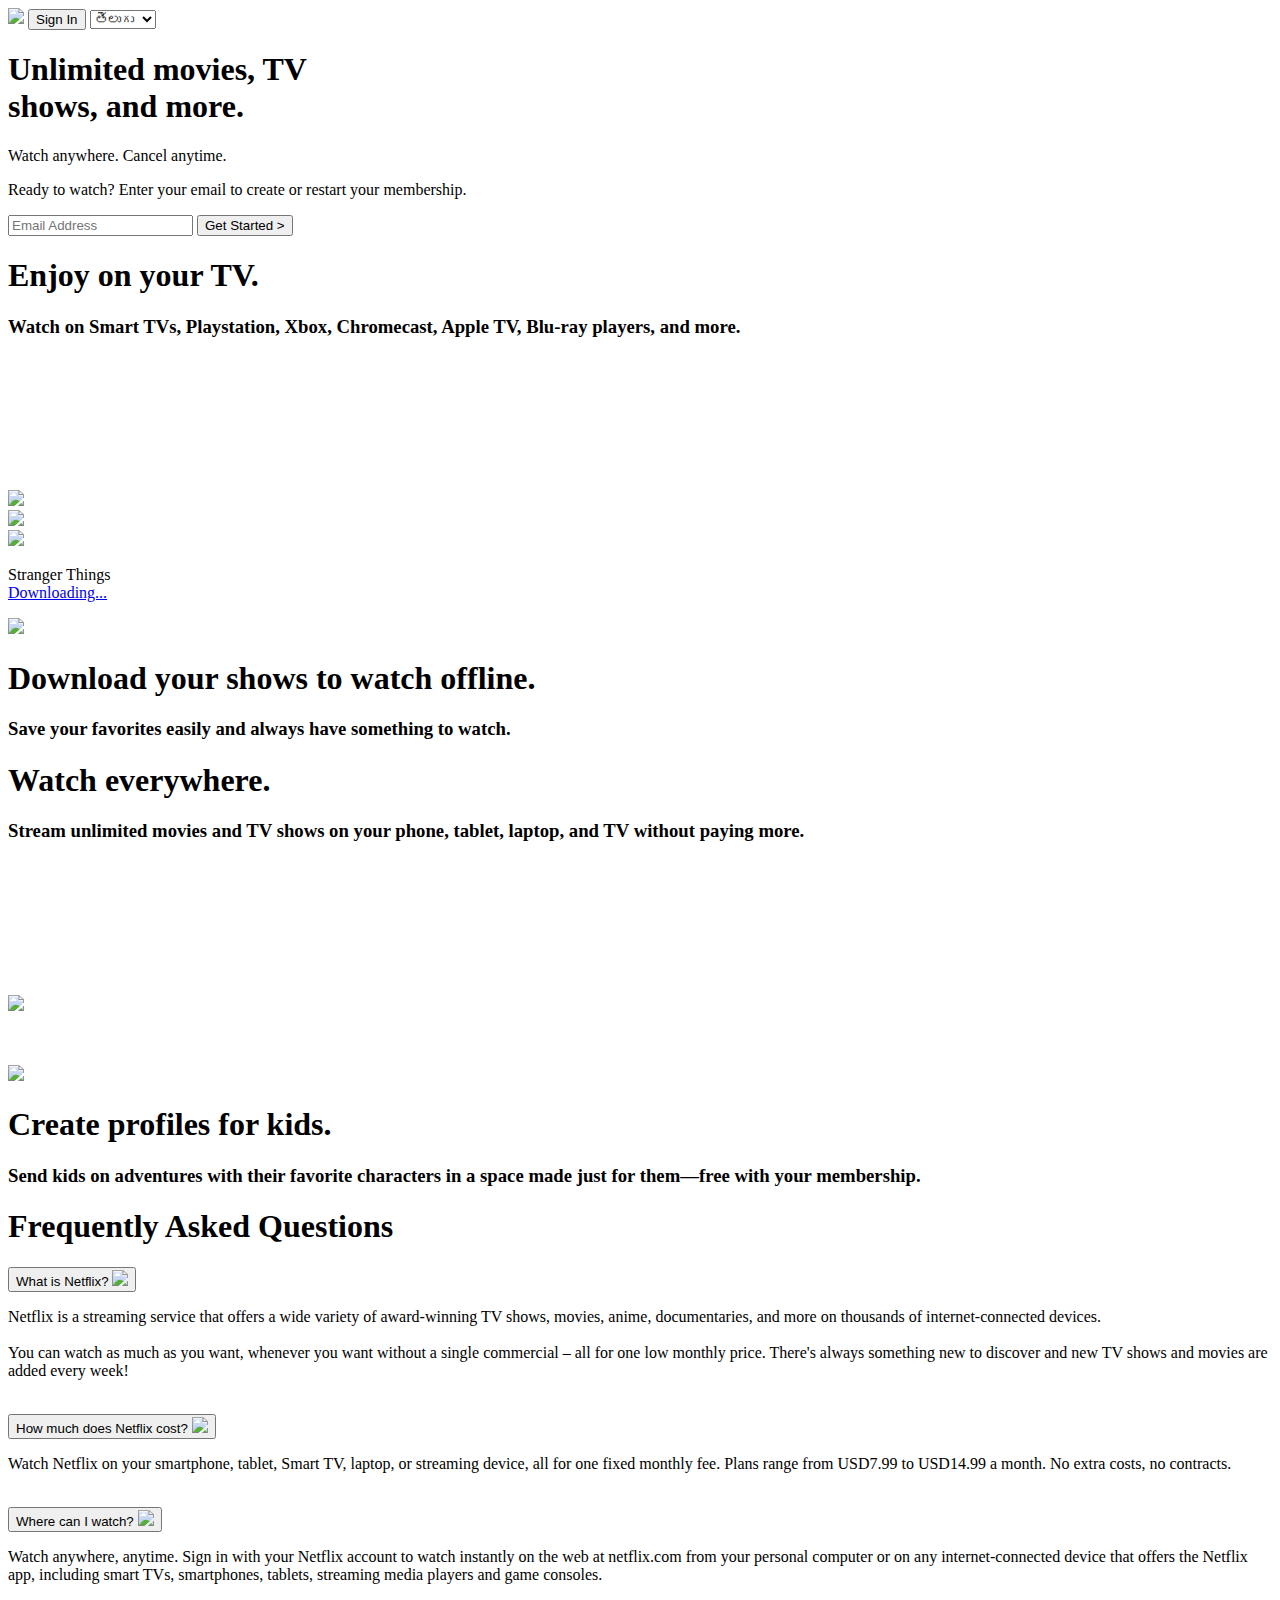
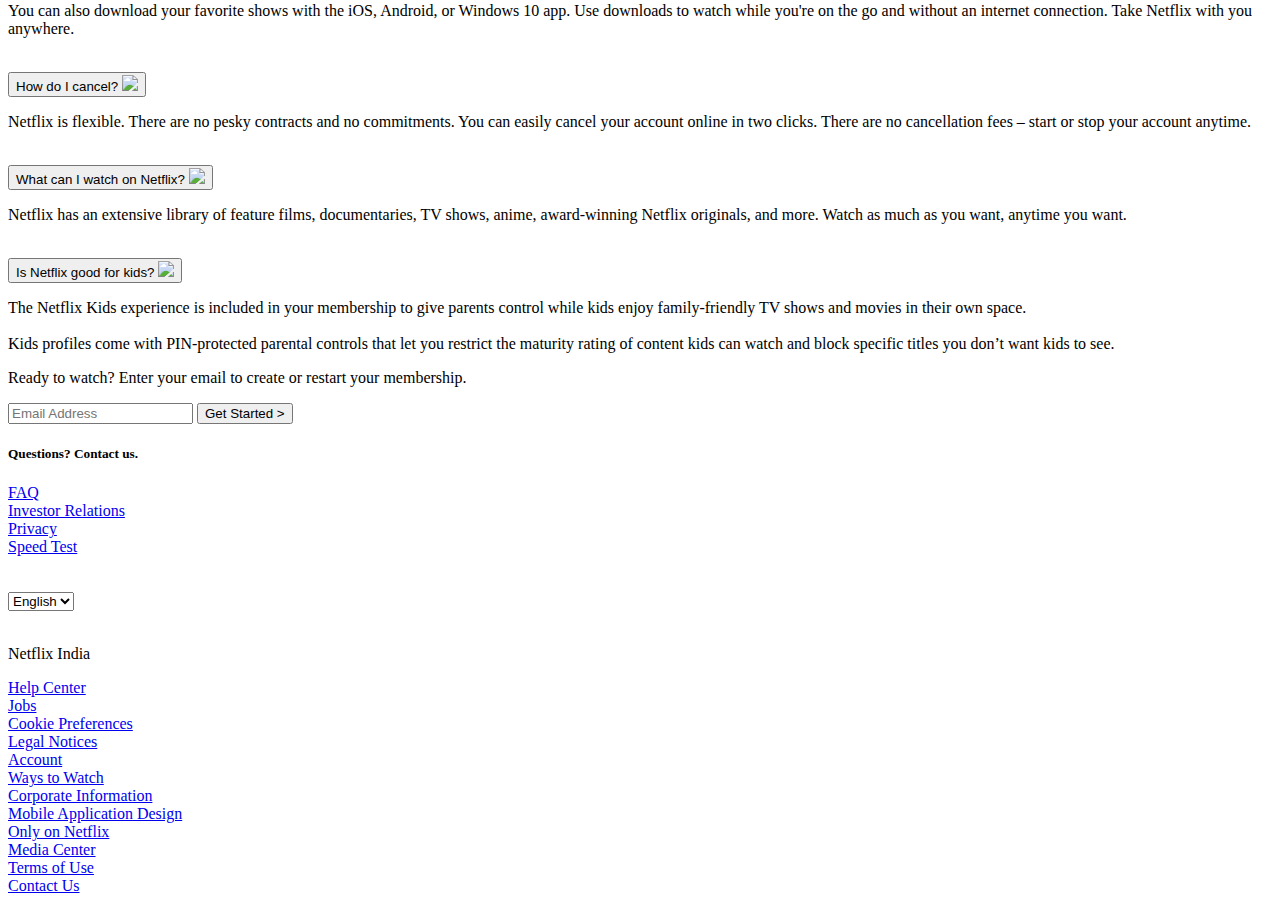
==== index.html @ 372e16b1 "Add files via upload" ====
<!DOCTYPE html>
<html lang="en">
<head>
    <meta charset="UTF-8">
    <!--for responsive design -->
    <meta name="viewport" content="width=device-width, initial-scale=1.0"> 
    <title>Neflix - Watch TV Shows Online, Watch Movies Online</title>
    <!-- TAB ICON LINK -->
    <link rel="tab-icon" href="file/images/tab-icon.png">
    <!-- STYLE CSS FILE -->
    <link rel="stylesheet" type="text/css" href="file/css/style.css">
    <!-- BOOTSTRAP CSS LINK 
    <link href="https://cdn.jsdelivr.net/npm/bootstrap@5.1.3/dist/css/bootstrap.min.css" rel="stylesheet" integrity="sha384-1BmE4kWBq78iYhFldvKuhfTAU6auU8tT94WrHftjDbrCEXSU1oBoqyl2QvZ6jIW3" crossorigin="anonymous">-->
</head>
<body>
    <!-- HEADER SECTION STARTS -->
    <header class="showcase">
        <!-- NAVBAR -->
        <nav class="showcase-top">
            <img id="logo" src="file/images/logo.png">
            <button class="submit" type="submit">Sign In</button>
            <select>
                <option value="/telugu/">తెలుగు</option>
                <option value="/Indian-en/">English</option>
            </select>
        </nav>
        <!-- GET STARTED -->
        <div class="get-started-container">
            <h1>Unlimited movies, TV <br> shows, and more.</h1>
            <p class="para-1">Watch anywhere. Cancel anytime.</p>
            <p class="para-2">Ready to watch? Enter your email to create or restart your membership.</p>
            <input type="text" name="email" placeholder="Email Address">
            <button type="submit">Get Started ></button>
        </div>
    </header>
    <!-- HEADER SECTION ENDS -->

    <!-- MAIN SECTION STARTS -->
    <section class="main-section">
        <!-- ENJOY ON YOUR TV -->
        <div class="section-container">
            <div class="left-column">
                <h1>Enjoy on your TV.</h1>
                <h3>Watch on Smart TVs, Playstation, Xbox, Chromecast, Apple TV, Blu-ray players, and more.</h3>
            </div>
            <div class="right-column">
                <img src="file/images/tv.png">
                <video class="video-1" autoplay="" playsinline="" muted="" loop="">
                    <source src="file/videos/video1.m4v" type="video/mp4">
                </video>
            </div>
        </div>
        <!-- DOWNLOAD YOU SHOW TO WATCH OFFLINE -->
        <div class="section2-container">
            <div class="left-column">
                <img src="file/images/download.jpg">
                <div class="box">
                    <img class="boxshot" src="file/images/boxshot.png">
                    <p>
                        Stranger Things
                        <br>
                        <a href="#">Downloading...</a>
                    </p>
                    <img class="download-gif" src="https://assets.nflxext.com/ffe/siteui/acquisition/ourStory/fuji/desktop/download-icon.gif">
                </div>
            </div>
            <div class="right-column">
                <h1>Download your shows to watch offline.</h1>
                <h3>Save your favorites easily and always have something to watch.</h3>
            </div>
        </div>
        <!-- WATCH EVERY WHERE -->
        <div class="section-container">
            <div class="left-column">
                <h1>Watch everywhere.</h1>
                <h3>Stream unlimited movies and TV shows on your phone, tablet, laptop, and TV without paying more.</h3>
            </div>
            <div class="right-column">
                <img src="file/images/computer.png">
                <video class="video-2" autoplay="" playsinline="" muted="" loop="">
                    <source src="file/videos/video2.m4v" type="video/mp4">
                </video>
            </div>
        </div>
        <!-- CREATE PROFILE FOR KIDS -->
        <div style="padding-top: 50px;" class="section2-container">
            <div class="left-column">
                <img src="file/images/create_profile.png">
            </div>
            <div class="right-column">
                <h1>Create profiles for kids.</h1>
                <h3>Send kids on adventures with their favorite characters in a space made just for them—free with your membership.</h3>
            </div>
        </div>
    </section>
    <!-- MAIN SECTION ENDS -->

    <!-- QUESTION SECTION STARTS -->
    <section class="question-container">
        <h1>Frequently Asked Questions</h1>
        <!-- QUESTION 1 -->
            <button id="question1" type="button">
                What is Netflix?
                <img src="file/images/plus.png">
            </button>
            <div id="answer1" class="answer1">
                <p>
                    Netflix is a streaming service that offers a wide variety of award-winning TV shows, movies, anime, documentaries, and more on thousands of internet-connected devices.
                    <br><br>
                    You can watch as much as you want, whenever you want without a single commercial – all for one low monthly price. There's always something new to discover and new TV shows and movies are added every week!
                </p>
            </div>
            <br>
            <!-- QUESTION 2 -->
            <button id="question2" type="button">
                How much does Netflix cost?
                <img src="file/images/plus.png">
            </button>
            <div id="answer2" class="answer2">
                <p>
                    Watch Netflix on your smartphone, tablet, Smart TV, laptop, or streaming device, all for one fixed monthly fee. Plans range from USD7.99 to USD14.99 a month. No extra costs, no contracts.
                </p>
            </div>
            <br>
            <!-- QUESTION 3 -->
            <button id="question3" type="button">
                Where can I watch?
                <img src="file/images/plus.png">
            </button>
            <div id="answer3" class="answer3">
                <p>
                    Watch anywhere, anytime. Sign in with your Netflix account to watch instantly on the web at netflix.com from your personal computer or on any internet-connected device that offers the Netflix app, including smart TVs, smartphones, tablets, streaming media players and game consoles.
                    <br><br>
                    You can also download your favorite shows with the iOS, Android, or Windows 10 app. Use downloads to watch while you're on the go and without an internet connection. Take Netflix with you anywhere.
                </p>
            </div>
            <br>
            <!-- QUESTION 4 -->
            <button id="question4" type="button">
                How do I cancel?
                <img src="file/images/plus.png">
            </button>
            <div id="answer4" class="answer4">
                <p>
                    Netflix is flexible. There are no pesky contracts and no commitments. You can easily cancel your account online in two clicks. There are no cancellation fees – start or stop your account anytime.
                </p>
            </div>
            <br>
            <!-- QUESTION 5 -->
            <button id="question5" type="button">
                What can I watch on Netflix?
                <img src="file/images/plus.png">
            </button>
            <div id="answer5" class="answer5">
                <p>
                    Netflix has an extensive library of feature films, documentaries, TV shows, anime, award-winning Netflix originals, and more. Watch as much as you want, anytime you want.
                </p>
            </div>
            <br>
            <!-- QUESTION 6 -->
            <button id="question6" type="button">
                Is Netflix good for kids?
                <img src="file/images/plus.png">
            </button>
            <div id="answer6" class="answer6">
                <p>
                    The Netflix Kids experience is included in your membership to give parents control while kids enjoy family-friendly TV shows and movies in their own space.
                    <br><br>
                    Kids profiles come with PIN-protected parental controls that let you restrict the maturity rating of content kids can watch and block specific titles you don’t want kids to see.
                </p>
            </div>
    </section>
    <!-- QUESTION SECTION ENDS -->

    <!-- EMAIL ADDRESS STARTS-->
    <div class="email-address-container">
            <p>Ready to watch? Enter your email to create or restart your membership.</p>
            <input type="text" name="email" placeholder="Email Address">
            <button type="submit">Get Started ></button>
    </div>
    <!-- EMAIL ADDRESS ENDS-->

    <!-- FOOTER SECTION STARTS -->
    <footer>
        <h5>Questions? Contact us.</h5>
        <div class="content">
            <div class="middle box">
                <div><a href="#">FAQ</a></div>
                <div><a href="#">Investor Relations</a></div>
                <div><a href="#">Privacy</a></div>
                <div><a href="#">Speed Test</a></div>
                <br><br>
                <select>
                    <option value="/Indian-en/">English</option>
                    <option value="/telugu/">తెలుగు</option>
                </select>
                <br><br>
                <p>Netflix India</p>
            </div>
            
            <div class="middle box">
              <div><a href="#">Help Center</a></div>
              <div><a href="#">Jobs</a></div>
              <div><a href="#">Cookie Preferences</a></div>
              <div><a href="#">Legal Notices</a></div>
            </div>
            
            <div class="middle box">
                <div><a href="#">Account</a></div>
                <div><a href="#">Ways to Watch</a></div>
                <div><a href="#">Corporate Information</a></div>
                <div><a href="#">Mobile Application Design</a></div>
                <div><a href="#">Only on Netflix</a></div>
            </div>

            <div class="middle box">
                <div><a href="#">Media Center</a></div>
                <div><a href="#">Terms of Use</a></div>
                <div><a href="#">Contact Us</a></div>
            </div>

    </footer>
    <!-- FOOTER SECTION ENDS -->


    <script src="file/js/script.js"></script>
</body>  
</html>
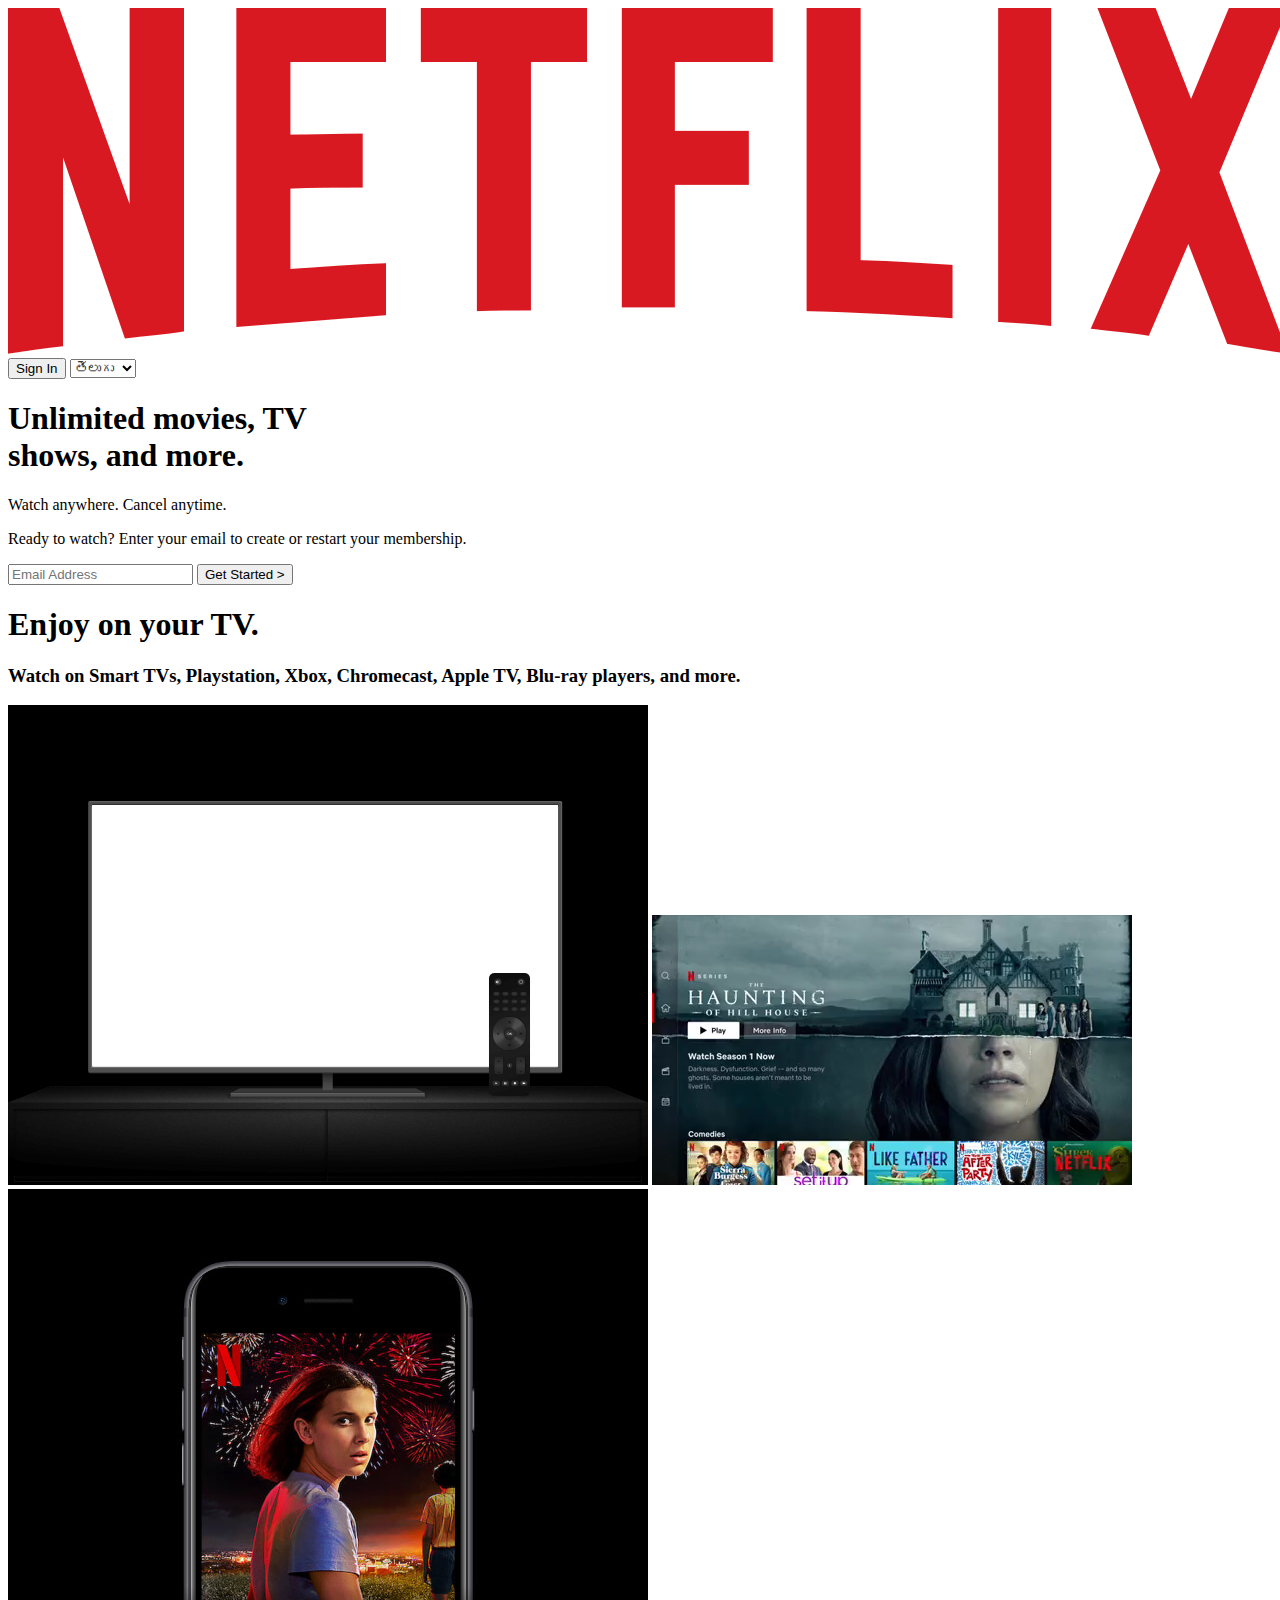
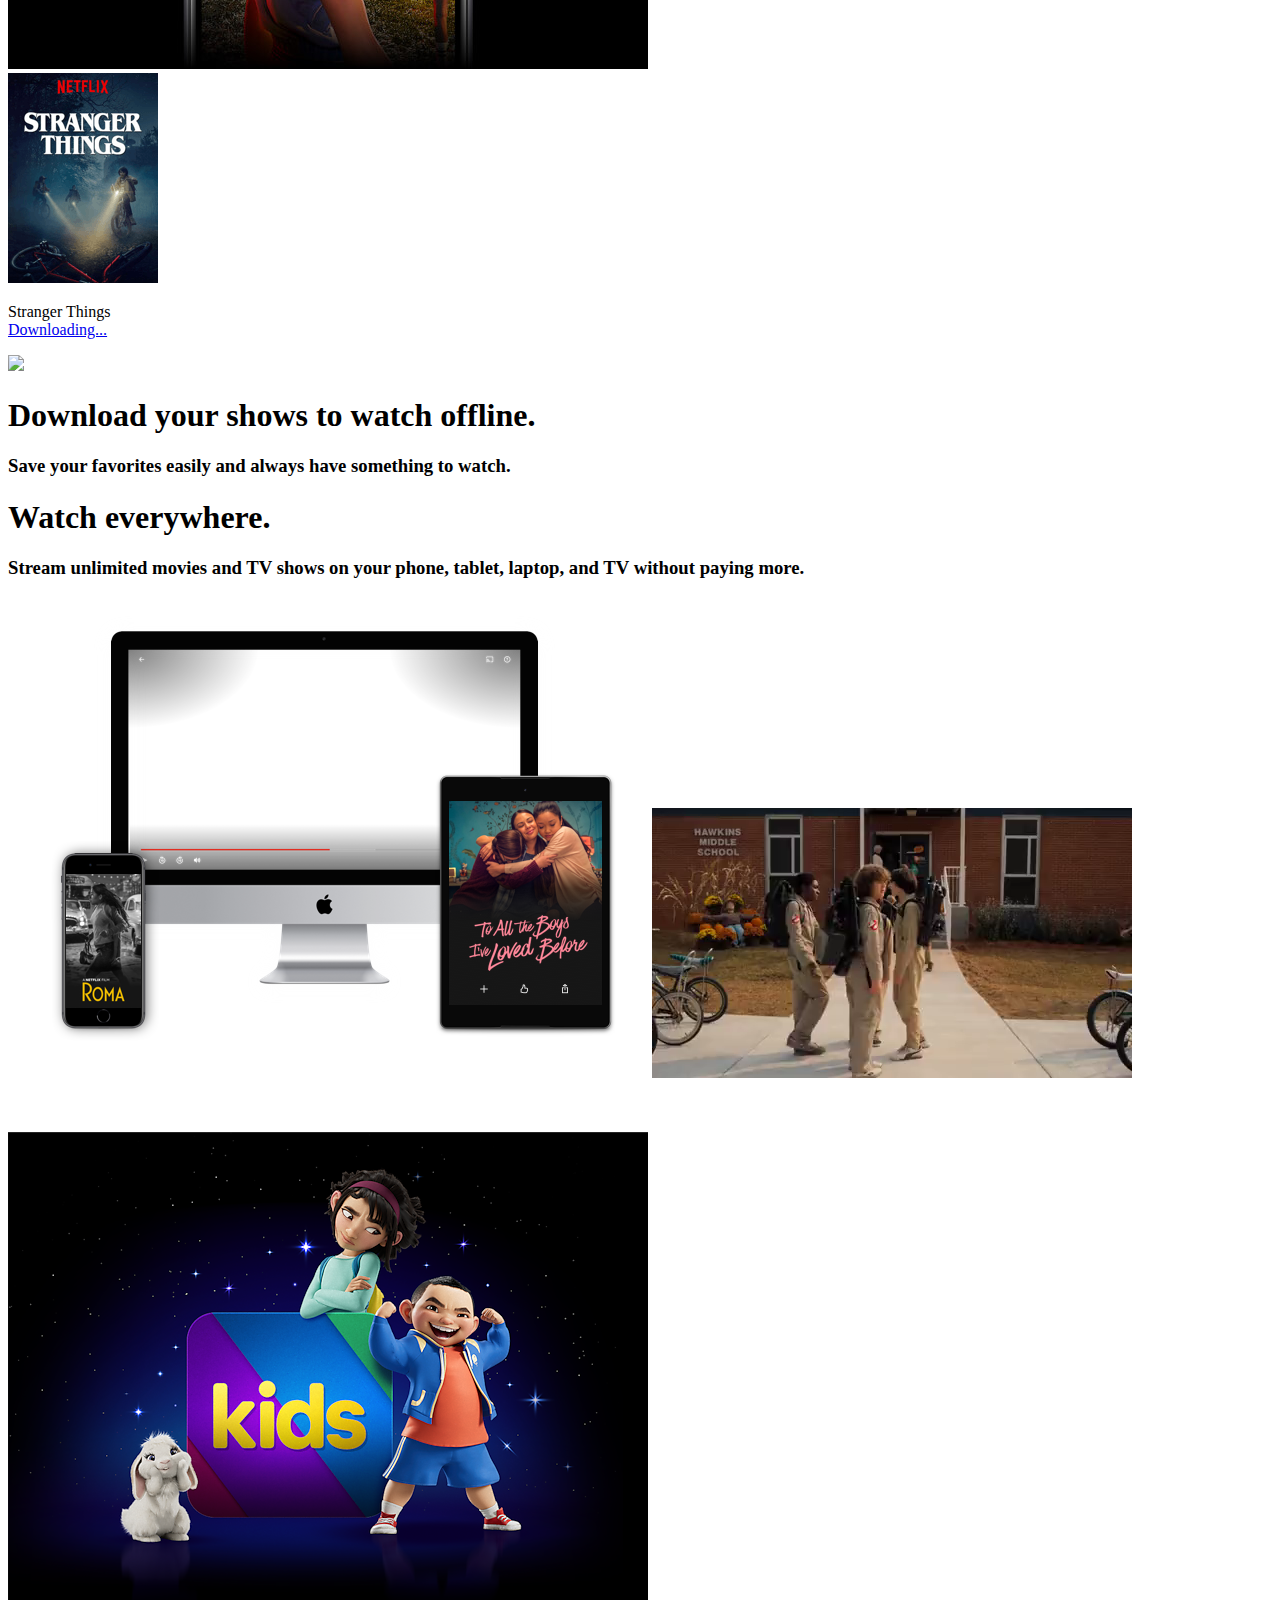
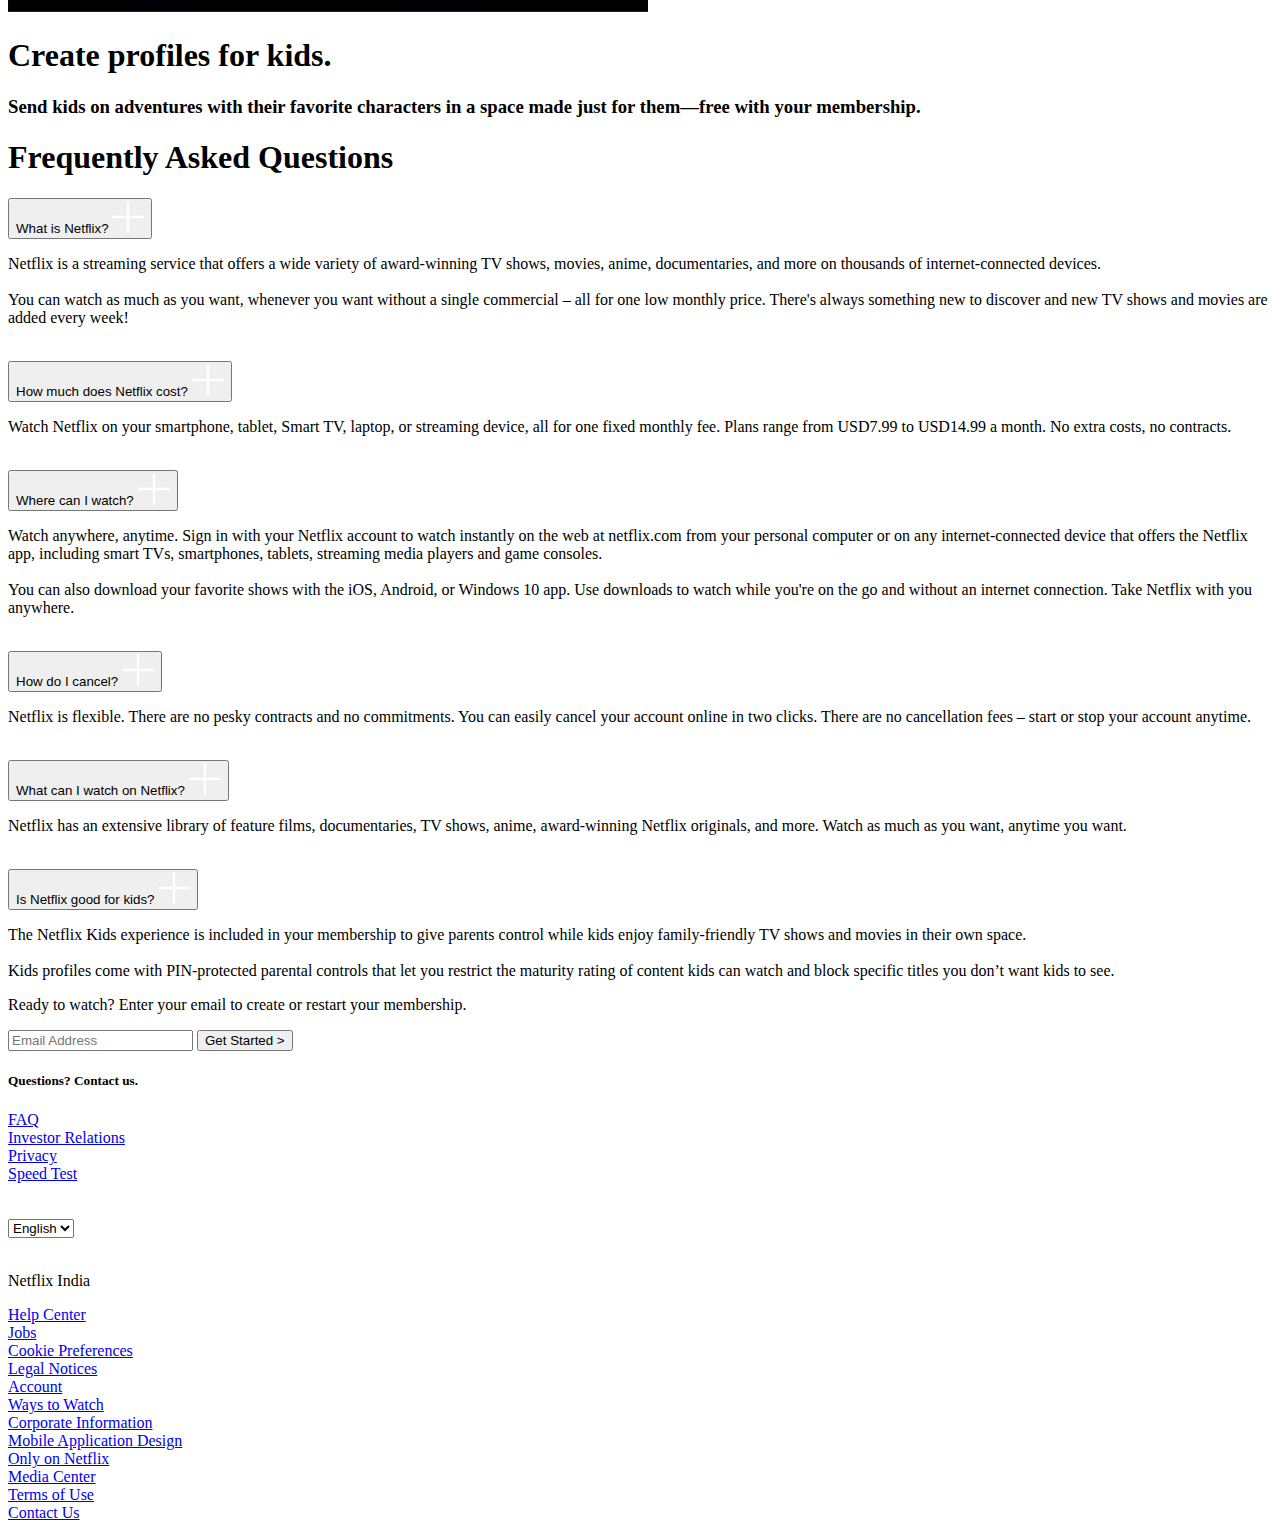
==== commit 8c585c2f: "Update index.html" ====
--- a/index.html
+++ b/index.html
@@ -6,18 +6,18 @@
     <meta name="viewport" content="width=device-width, initial-scale=1.0"> 
     <title>Neflix - Watch TV Shows Online, Watch Movies Online</title>
     <!-- TAB ICON LINK -->
-    <link rel="tab-icon" href="file/images/tab-icon.png">
+    <link rel="tab-icon" href="images/tab-icon.png">
     <!-- STYLE CSS FILE -->
-    <link rel="stylesheet" type="text/css" href="file/css/style.css">
-    <!-- BOOTSTRAP CSS LINK 
-    <link href="https://cdn.jsdelivr.net/npm/bootstrap@5.1.3/dist/css/bootstrap.min.css" rel="stylesheet" integrity="sha384-1BmE4kWBq78iYhFldvKuhfTAU6auU8tT94WrHftjDbrCEXSU1oBoqyl2QvZ6jIW3" crossorigin="anonymous">-->
+    <link rel="stylesheet" type="text/css" href="style.css">
+    <!-- BOOTSTRAP CSS LINK -->
+    <link href="https://cdn.jsdelivr.net/npm/bootstrap@5.1.3/dist/css/bootstrap.min.css" rel="stylesheet" integrity="sha384-1BmE4kWBq78iYhFldvKuhfTAU6auU8tT94WrHftjDbrCEXSU1oBoqyl2QvZ6jIW3" crossorigin="anonymous">
 </head>
 <body>
     <!-- HEADER SECTION STARTS -->
     <header class="showcase">
         <!-- NAVBAR -->
         <nav class="showcase-top">
-            <img id="logo" src="file/images/logo.png">
+            <img id="logo" src="images/logo.png">
             <button class="submit" type="submit">Sign In</button>
             <select>
                 <option value="/telugu/">తెలుగు</option>
@@ -44,18 +44,18 @@
                 <h3>Watch on Smart TVs, Playstation, Xbox, Chromecast, Apple TV, Blu-ray players, and more.</h3>
             </div>
             <div class="right-column">
-                <img src="file/images/tv.png">
+                <img src="images/tv.png">
                 <video class="video-1" autoplay="" playsinline="" muted="" loop="">
-                    <source src="file/videos/video1.m4v" type="video/mp4">
+                    <source src="videos/video1.m4v" type="video/mp4">
                 </video>
             </div>
         </div>
         <!-- DOWNLOAD YOU SHOW TO WATCH OFFLINE -->
         <div class="section2-container">
             <div class="left-column">
-                <img src="file/images/download.jpg">
+                <img src="images/download.jpg">
                 <div class="box">
-                    <img class="boxshot" src="file/images/boxshot.png">
+                    <img class="boxshot" src="images/boxshot.png">
                     <p>
                         Stranger Things
                         <br>
@@ -76,16 +76,16 @@
                 <h3>Stream unlimited movies and TV shows on your phone, tablet, laptop, and TV without paying more.</h3>
             </div>
             <div class="right-column">
-                <img src="file/images/computer.png">
+                <img src="images/computer.png">
                 <video class="video-2" autoplay="" playsinline="" muted="" loop="">
-                    <source src="file/videos/video2.m4v" type="video/mp4">
+                    <source src="videos/video2.m4v" type="video/mp4">
                 </video>
             </div>
         </div>
         <!-- CREATE PROFILE FOR KIDS -->
         <div style="padding-top: 50px;" class="section2-container">
             <div class="left-column">
-                <img src="file/images/create_profile.png">
+                <img src="images/create_profile.png">
             </div>
             <div class="right-column">
                 <h1>Create profiles for kids.</h1>
@@ -101,7 +101,7 @@
         <!-- QUESTION 1 -->
             <button id="question1" type="button">
                 What is Netflix?
-                <img src="file/images/plus.png">
+                <img src="images/plus.png">
             </button>
             <div id="answer1" class="answer1">
                 <p>
@@ -114,7 +114,7 @@
             <!-- QUESTION 2 -->
             <button id="question2" type="button">
                 How much does Netflix cost?
-                <img src="file/images/plus.png">
+                <img src="images/plus.png">
             </button>
             <div id="answer2" class="answer2">
                 <p>
@@ -125,7 +125,7 @@
             <!-- QUESTION 3 -->
             <button id="question3" type="button">
                 Where can I watch?
-                <img src="file/images/plus.png">
+                <img src="images/plus.png">
             </button>
             <div id="answer3" class="answer3">
                 <p>
@@ -138,7 +138,7 @@
             <!-- QUESTION 4 -->
             <button id="question4" type="button">
                 How do I cancel?
-                <img src="file/images/plus.png">
+                <img src="images/plus.png">
             </button>
             <div id="answer4" class="answer4">
                 <p>
@@ -149,7 +149,7 @@
             <!-- QUESTION 5 -->
             <button id="question5" type="button">
                 What can I watch on Netflix?
-                <img src="file/images/plus.png">
+                <img src="images/plus.png">
             </button>
             <div id="answer5" class="answer5">
                 <p>
@@ -160,7 +160,7 @@
             <!-- QUESTION 6 -->
             <button id="question6" type="button">
                 Is Netflix good for kids?
-                <img src="file/images/plus.png">
+                <img src="images/plus.png">
             </button>
             <div id="answer6" class="answer6">
                 <p>
@@ -223,6 +223,6 @@
     <!-- FOOTER SECTION ENDS -->
 
 
-    <script src="file/js/script.js"></script>
+    <script src="script.js"></script>
 </body>  
 </html>
